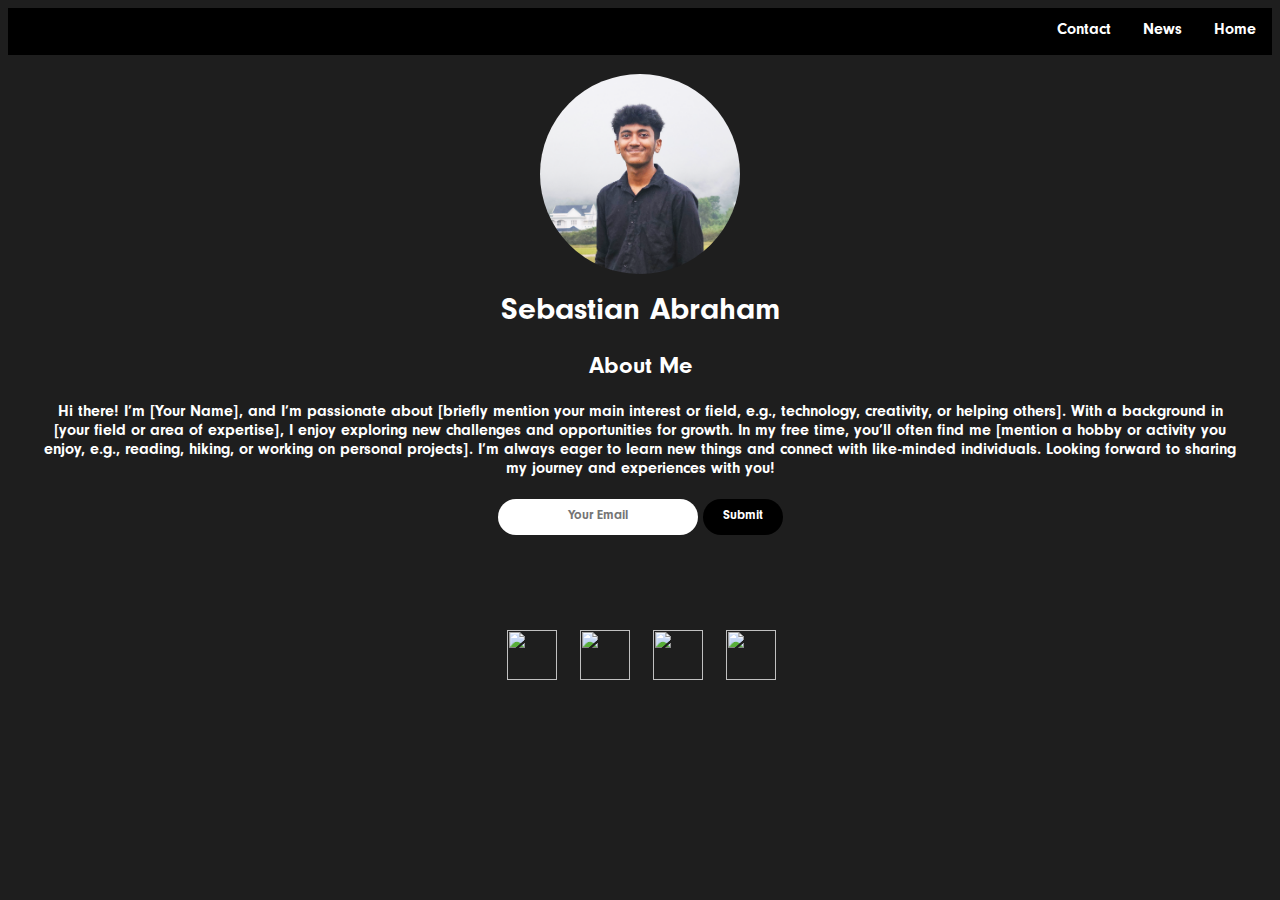
==== index.html @ 69ddd3f4 "Update and rename TEST.html to index.html" ====
<html>
    <head>
        <link rel="stylesheet" type="text/css" href="style.css">
        <title>
            My first Website 
        </title> 
        <script src="script.js"></script>
    </head>
    <body>
        <ul>
            <li><a href="TEST.html">Home</a></li>
            <li><a href="news.html">News</a></li>
            <li><a href="contact.html">Contact</a></li>
        </ul>
        <div class="texti">
            <br>    
            <img class="circu" height="200" width="200" src="20240511_175416.png" >
            <h1>Sebastian Abraham</h1>
            <h2>
                About Me
            </h2>
            <p>
                Hi there! I’m [Your Name], and I’m passionate about [briefly mention your main interest or field, e.g., technology, creativity, or helping others]. With a background in [your field or area of expertise], I enjoy exploring new challenges and opportunities for growth. In my free time, you’ll often find me [mention a hobby or activity you enjoy, e.g., reading, hiking, or working on personal projects]. I’m always eager to learn new things and connect with like-minded individuals. Looking forward to sharing my journey and experiences with you!    
            </p>
            <br>
            <div class="contac">
                <input id="boop" class="contact" type="email" placeholder="Your Email">
                <button onclick="fn()" class="contact">
                    Submit  
                </button>
            </div> 
        </div>
        <footer>
            <br><br><br><br><br>
            <div class="icons">
                <a href="https://in.linkedin.com/">
                    <img src="C:\Users\SEBASTIAN\Documents\VSCodes\web applis\circle-linkedin-512.webp" width="50" height="50" align="right">
                </a>
                <a href="https://www.instagram.com/">
                    <img src="C:\Users\SEBASTIAN\Documents\VSCodes\web applis\Instagram_icon.png.webp" width="50" height="50" align="right">
                </a>
                <a href="https://www.facebook.com/">
                    <img src="C:\Users\SEBASTIAN\Documents\VSCodes\web applis\Facebook_Logo_(2019).png.webp" width="50" height="50" align="right">
                </a>
                <a href="https://www.whatsapp.com/">
                    <img src="C:\Users\SEBASTIAN\Documents\VSCodes\web applis\WhatsApp_icon.png.webp" width="50" height="50" align="right">
                </a>
            </div>
        </footer>
        </body>
</html>
---- style.css ----
@font-face {
  font-family: Neuzeit;
  src: url("Neuzeit-Grotesk-Bold.otf") format("opentype");
}
ul {
  list-style-type:none;
  margin: 0;
  padding: 0;
  overflow: hidden;
  background-color: black;
}
li{
  float: right;
}
li a {
  display: block;
  color: white;
  text-align: center;
  padding: 14px 16px;
  text-decoration: none;
}
li a:hover{
  background-color: white;
  color: black;
}
body{
  font-family: Neuzeit;
  color: white;
  background-color: rgb(30, 30, 30);
}
p{    

  margin: 0;
  margin-left: 30;
  margin-right: 30;
}
.texti
{
  text-align: center;
}
.circu{
  border-radius: 50%  ;
}
.icons{
  display: flex;
  justify-content: center;
}
.icons a{
  margin: 0 10px;
}

input {
  font-family: Neuzeit;
  border-radius: 25px;
  border: none;
  box-sizing: 10px 10px;
  padding: 10 10 10 10;
  text-align: center;
}

button{
  background-color: black;
  color: white;
  border-color: white;
  font-family: Neuzeit;
  padding: 10px 20px 10px 20px; 
  border-radius: 25px;
  border: none;
}
button:hover{
  background-color: white;
  color: black;
  border-color: black;
}
input[type="email"] {
  width: 200px;
}
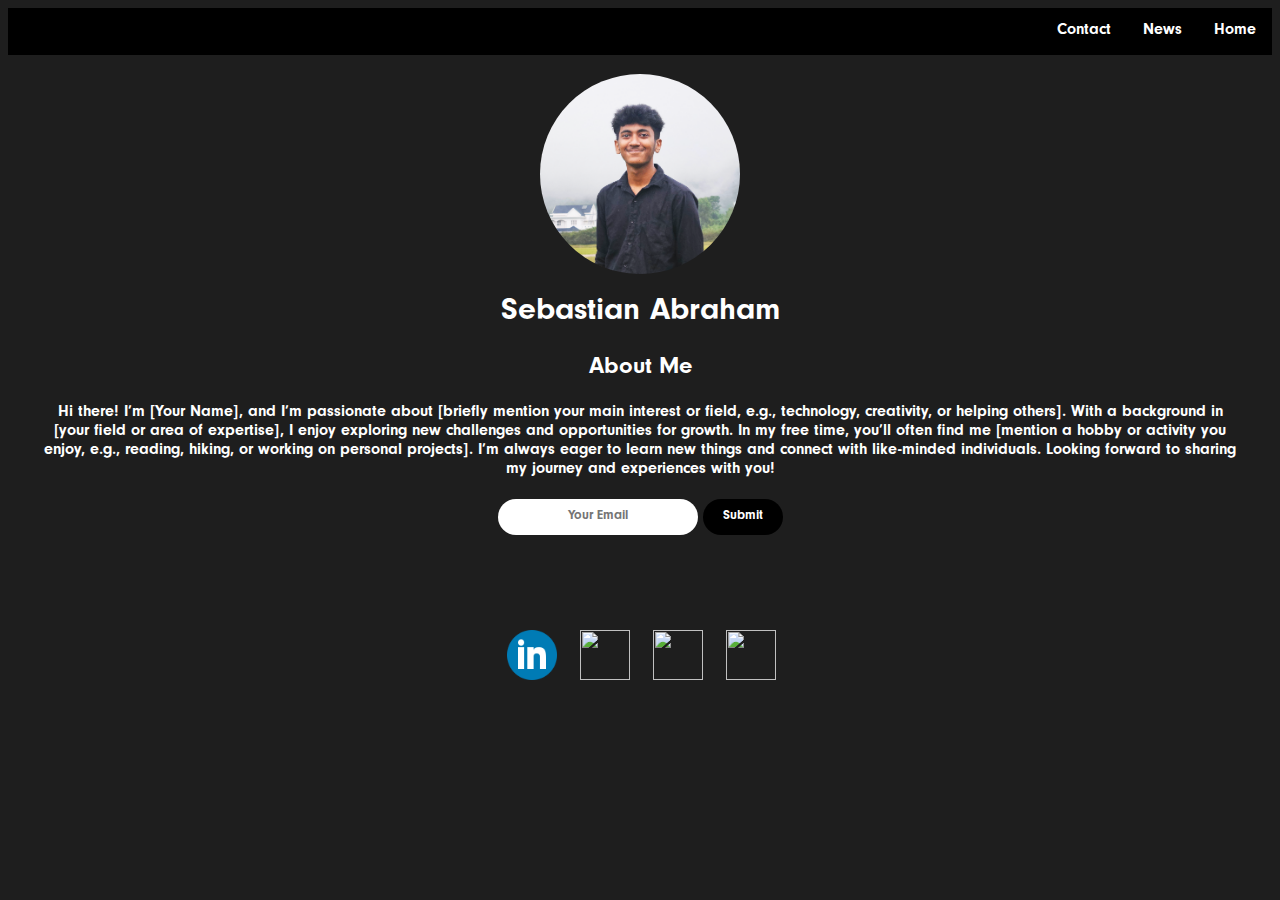
==== commit 4541d9b0: "Update index.html" ====
--- a/index.html
+++ b/index.html
@@ -34,7 +34,7 @@
             <br><br><br><br><br>
             <div class="icons">
                 <a href="https://in.linkedin.com/">
-                    <img src="C:\Users\SEBASTIAN\Documents\VSCodes\web applis\circle-linkedin-512.webp" width="50" height="50" align="right">
+                    <img src="circle-linkedin-512.webp" width="50" height="50" align="right">
                 </a>
                 <a href="https://www.instagram.com/">
                     <img src="C:\Users\SEBASTIAN\Documents\VSCodes\web applis\Instagram_icon.png.webp" width="50" height="50" align="right">
